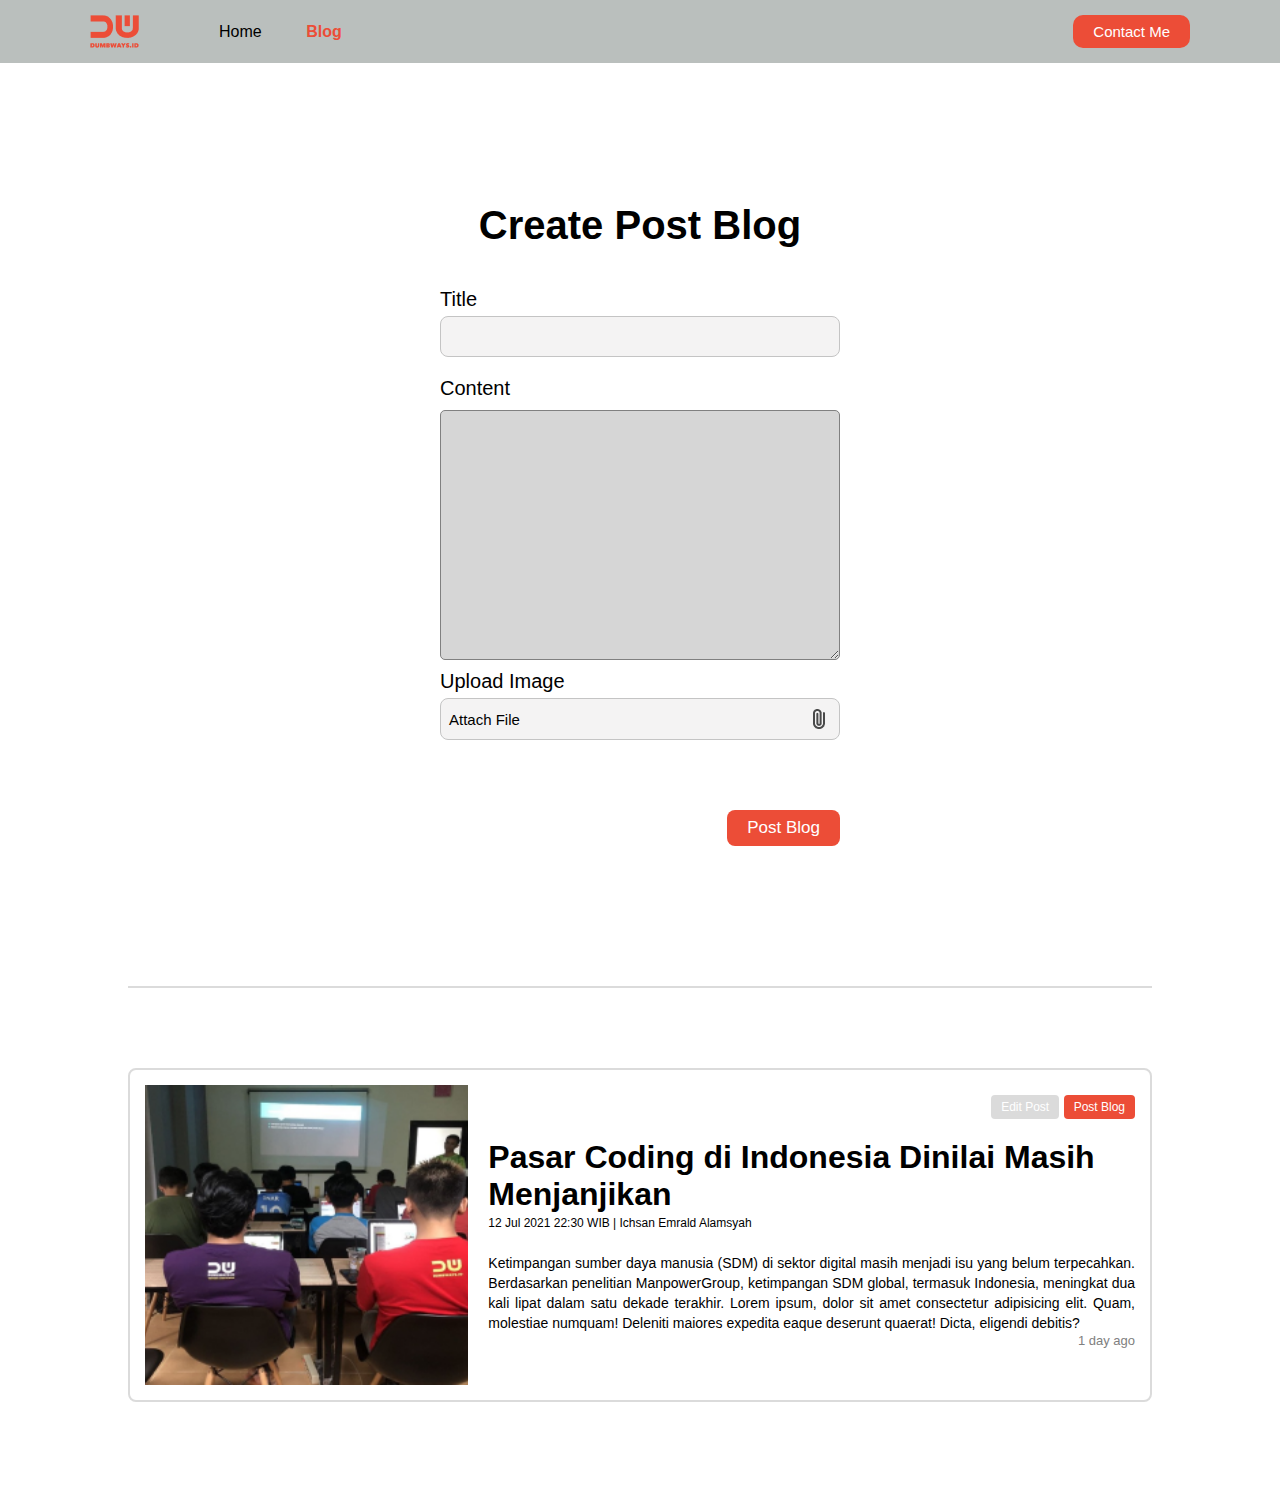
==== blog.html @ 3c7fab79 "first data" ====
<html>
  <head>
    <title>Creating Blog Page</title>
    <link rel="stylesheet" href="style.css" />
  </head>
  <body>
    <!-- NavBar -->
    <nav>
      <div class="left-side">
        <a href="index.html">
          <img src="assets/logo.png" alt="logo" />
        </a>
        <ul>
          <li>
            <a href="index.html">Home</a>
          </li>
          <li>
            <a href="blog.html" class="list-active">Blog</a>
          </li>
        </ul>
      </div>
      <div class="right-side">
        <a href="contact.html"> Contact Me </a>
      </div>
    </nav>

    <!-- Blog -->
    <!-- Form -->
    <div class="blog">
      <div class="blog-form">
        <div class="form-container">
          <form onsubmit="addBlog(event)">
            <h1>Create Post Blog</h1>
            <div>
              <label for="input-blog-title">Title</label>
              <input id="input-blog-title" />
            </div>
            <div>
              <label for="input-blog-content">Content</label>
              <textarea id="input-blog-content"></textarea>
            </div>
            <div>
              <label>Upload Image</label>
              <div class="input-blog-image-group">
                <label for="input-blog-image">
                  <p>Attach File</p>
                  <img src="assets/file.png" alt="file" />
                </label>
                <input type="file" id="input-blog-image" hidden />
              </div>
            </div>
            <div class="button-group">
              <button>Post Blog</button>
            </div>
          </form>
        </div>
      </div>
      <hr class="line" />
      <div id="contents" class="blog-list">
        <!-- dynamic content would be here -->
        <div class="blog-list-item">
          <div class="blog-image">
            <img src="assets/blog-img.png" alt="" />
          </div>
          <div class="blog-content">
            <div class="btn-group">
              <button class="btn-edit">Edit Post</button>
              <button class="btn-post">Post Blog</button>
            </div>
            <h1>
              <a href="blog-detail.html" target="_blank"
                >Pasar Coding di Indonesia Dinilai Masih Menjanjikan</a
              >
            </h1>
            <div class="detail-blog-content">
              12 Jul 2021 22:30 WIB | Ichsan Emrald Alamsyah
            </div>
            <p>
              Ketimpangan sumber daya manusia (SDM) di sektor digital masih
              menjadi isu yang belum terpecahkan. Berdasarkan penelitian
              ManpowerGroup, ketimpangan SDM global, termasuk Indonesia,
              meningkat dua kali lipat dalam satu dekade terakhir. Lorem ipsum,
              dolor sit amet consectetur adipisicing elit. Quam, molestiae
              numquam! Deleniti maiores expedita eaque deserunt quaerat! Dicta,
              eligendi debitis?
            </p>

            <div style="text-align: right;">
                <span style="font-size: 13px; color: grey">
                  1 day ago
                </span>
            </div>

          </div>
        </div>
        
      </div>
    </div>
    <script src="blog.js"></script>
  </body>
</html>
---- style.css ----
* {
  margin: 0;
  padding: 0;
  box-sizing: border-box;
  font-family: Arial, Helvetica, sans-serif;
}

/* Navbar */
nav {
  display: flex;
  background: #f4f3f3;
  height: 7vh;
}

nav div {
  display: flex;
  align-items: center;
  flex: 50%;
}

nav div.left-side {
  padding-left: 90px;
}

nav div.right-side {
  padding-right: 90px;
  display: flex;
  justify-content: flex-end;
}

nav ul {
  list-style-type: none;
  margin-left: 40px;
}

nav ul li {
  display: inline;
  margin-left: 40px;
}

nav ul li a {
  color: #000000;
  text-decoration: none;
}

nav ul li a.list-active {
  color: #ec4d37;
  font-weight: 700;
}

nav .right-side a {
  font-size: 15px;
  padding: 8px 20px;
  background-color: #ec4d37;
  border: none;
  border-radius: 10px;
  color: #fff;
  text-decoration: none;
}

/* Blog Form */
.blog-form {
  padding: 50px 0;
  display: flex;
  justify-content: center;
}

.blog-form .form-container {
  width: 500px;
}

.blog-form .form-container h1 {
  text-align: center;
  margin-bottom: 40px;
}

.blog-form form label {
  font-size: 20px;
  font-weight: 400;
}

.blog-form form input,
textarea,
select {
  width: 100%;
  font-size: 20px;
  font-weight: 400;
  padding: 8px;
  margin-top: 5px;
  margin-bottom: 20px;
  background: #f4f3f3;
  border: 1px solid #c4c4c4;
  border-radius: 8px;
}

.blog-form form textarea {
  height: 250px;
}

.blog-form form .input-blog-image-group {
  width: 100%;
  font-size: 20px;
  font-weight: 400;
  padding: 8px;
  margin-top: 5px;
  margin-bottom: 20px;
  background: #f4f3f3;
  border: 1px solid #c4c4c4;
  border-radius: 8px;
  cursor: pointer;
}

.blog-form form .input-blog-image-group label p {
  font-size: 15px;
}

.blog-form form .input-blog-image-group label {
  cursor: pointer;
  display: flex;
  align-items: center;
  justify-content: space-between;
}

.blog-form form .button-group {
  text-align: right;
}

.blog-form form button {
  margin-top: 50px;
  padding: 8px 20px;
  font-size: 17px;
  background: #ec4d37;
  border-radius: 8px;
  border: none;
  color: #fff;
  cursor: pointer;
}

.blog hr {
  border: 1px solid #dbdbdb;
  width: 80%;
  margin-right: auto;
  margin-left: auto;
}

/* Blog list */
.blog .blog-list {
  margin-top: 80px;
  margin-bottom: 80px;
  display: flex;
  align-items: center;
  flex-direction: column;
}

.blog .blog-list .blog-list-item {
  width: 80%;
  padding: 15px;
  margin-bottom: 20px;
  border: 2px solid #dbdbdb;
  border-radius: 8px;
  display: flex;
}

.blog .blog-list .blog-list-item .blog-image {
  flex: 1;
}

.blog .blog-list .blog-list-item .blog-image img {
  width: 100%;
  height: 300px;
  object-fit: cover;
}

.blog .blog-list .blog-list-item .blog-content {
  padding-left: 20px;
  flex: 2;
}

.blog .blog-list .btn-group {
  text-align: right;
  margin-bottom: 20px;
}

.blog .blog-list .btn-group .btn-edit {
  padding: 5px 10px;
  border: 0;
  border-radius: 4px;
  background: #dbdbdb;
}

.blog .blog-list .btn-group .btn-post {
  padding: 5px 10px;
  border: 0;
  border-radius: 4px;
  background: #ec4d37;
  color: #fff;
}

.blog .blog-list h1 a {
  text-decoration: none;
  color: #000000;
}

.blog .blog-list .detail-blog-content {
  font-weight: 300;
  font-size: 12px;
  line-height: 20px;
}

.blog .blog-list .blog-list-item p {
  margin-top: 20px;
  font-weight: normal;
  font-size: 14px;
  line-height: 20px;
  text-align: justify;
}

/* Blog Detail */
.blog-detail {
  display: flex;
  justify-content: center;
}

.blog-detail-container {
  width: 80%;
  margin: 40px 0;
}

.blog-detail-container img {
  width: 100%;
}

.blog-detail-container h1 {
  font-style: normal;
  font-weight: 800;
  font-size: 44px;
  line-height: 120%;
  margin-bottom: 15px;
}

.blog-detail-container .author {
  font-weight: 100;
  font-size: 20px;
  line-height: 120%;
  margin-bottom: 20px;
}

.blog-detail-container p {
  margin-top: 40px;
  font-style: normal;
  font-weight: normal;
  font-size: 24px;
  line-height: 140%;
  text-align: justify;
}

* {
    
    font-family: Arial, Helvetica, sans-serif;
}

body {
    margin: 0;
}

nav {
    background-color:rgb(186, 191, 189);
    display: flex;
    height: 7vh;
}

nav .left {
    /* background-color: brown; */
    /* width: 50%; */
    flex: 50%;
    padding-left: 90px;
    display: flex;

    align-items: center;
}

nav .left li {
    display: inline;
}

nav .left ul li a {
    text-decoration: none;
    color: black;
    padding: 12px;
}

nav .right {
    /* background-color: blueviolet; */
    /* width: 50%; */
    flex: 50%;
    display: flex;
    padding: 10px;
    justify-content: right;
    align-items: center;
    padding-right: 80px;
}

nav .right a {
    background-color: orangered;
    color: white;
    padding: 8px 12px;
    border-radius: 8px;
    text-decoration: none;
}

.container {
    height: 93vh;
    display: flex;
    align-items: center;
    justify-content: center;
}

.container .section {
    /* background-color: brown; */
    display: flex;
    width: 85%;
}

.section .left {
    /* background-color: aqua; */
    flex: 30%;
}

.section .right {
    /* background-color: blueviolet; */
    flex: 70%;
    padding-left: 35px;
}

.section .right p {
    color: grey;
}

.section .right .skill-container {
    display: flex;
}

.skill-container div {
    /* width: 50%; */
    flex: 1;
}

.skill-container div img {
    width: 50px;
    height: 50px;
}

form {
    width: 400px; 
    margin: 90px auto;
    font-weight: bold; 
    font-size: 20px;
    
}

input, select, textarea {
    background-color:rgb(214, 214, 214);
    border-radius: 5px;
    width: 100%;
    padding: 10px;
    margin-top: 5px;
    border: 1px solid grey;
    box-sizing: border-box;
    margin: 10px 0;
}

button {
    padding: 8px 30px; 
    margin-top:10px; 
    border-radius: 5px; 
    background-color:brown;
    color:white;
    border: none;
    cursor:pointer;
    font-size: 12px
}
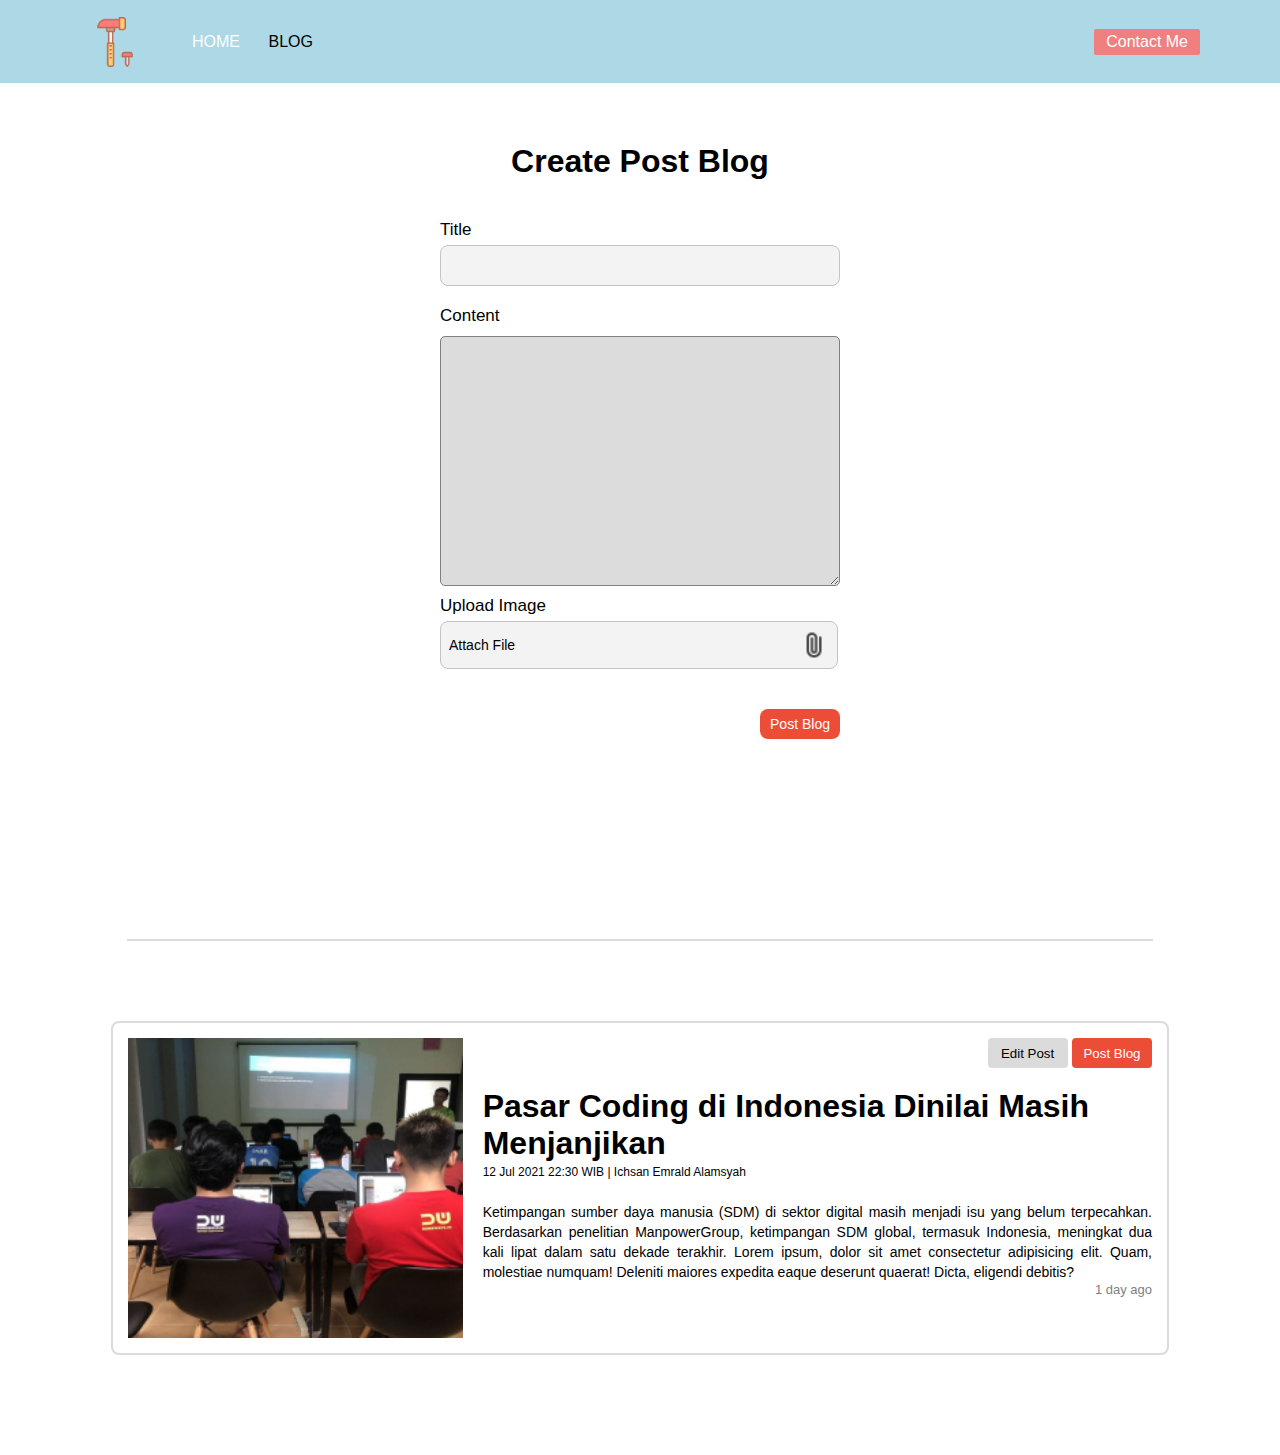
==== commit 7ab1e96a: "data sudah saya ubah" ====
--- a/blog.html
+++ b/blog.html
@@ -6,20 +6,18 @@
   <body>
     <!-- NavBar -->
     <nav>
-      <div class="left-side">
-        <a href="index.html">
+      <div class="left">
           <img src="assets/logo.png" alt="logo" />
-        </a>
         <ul>
           <li>
-            <a href="index.html">Home</a>
+            <a href="index.html">HOME</a>
           </li>
           <li>
-            <a href="blog.html" class="list-active">Blog</a>
+            <a style="color: black;">BLOG</a>
           </li>
         </ul>
       </div>
-      <div class="right-side">
+      <div class="right">
         <a href="contact.html"> Contact Me </a>
       </div>
     </nav>
--- a/style.css
+++ b/style.css
@@ -1,382 +1,486 @@
-* {
-  margin: 0;
-  padding: 0;
-  box-sizing: border-box;
-  font-family: Arial, Helvetica, sans-serif;
-}
-
-/* Navbar */
-nav {
-  display: flex;
-  background: #f4f3f3;
-  height: 7vh;
-}
-
-nav div {
-  display: flex;
-  align-items: center;
-  flex: 50%;
-}
-
-nav div.left-side {
-  padding-left: 90px;
-}
-
-nav div.right-side {
-  padding-right: 90px;
-  display: flex;
-  justify-content: flex-end;
-}
-
-nav ul {
-  list-style-type: none;
-  margin-left: 40px;
-}
-
-nav ul li {
-  display: inline;
-  margin-left: 40px;
-}
-
-nav ul li a {
-  color: #000000;
-  text-decoration: none;
-}
-
-nav ul li a.list-active {
-  color: #ec4d37;
-  font-weight: 700;
-}
-
-nav .right-side a {
-  font-size: 15px;
-  padding: 8px 20px;
-  background-color: #ec4d37;
-  border: none;
-  border-radius: 10px;
-  color: #fff;
-  text-decoration: none;
-}
+*{
+    margin: 0;
+    font-family: 'Lucida Sans', 'Lucida Sans Regular', 'Lucida Grande', 'Lucida Sans Unicode', Geneva, Verdana, sans-serif;
+}
+
+img{
+    height: 50px;
+    width: 50px;   
+}
+
+nav{
+    background-color: #ADD8E6;
+    display: flex;
+}
+nav .left{
+    background-color: #ADD8E6;
+    flex: 50%;
+    padding: 10px;
+    padding-left: 90px;
+    display: flex;
+    align-items: center;
+    height: 7vh;
+}
+
+
+nav .left li{
+    display: inline;
+}
+
+
+nav .left ul li a{
+    text-decoration: none;
+    color: white;
+    padding: 12px;
+}
+
+
+nav .left ul li a:hover{
+    color: black;
+}
+
+
+
+/* nav right */
+nav .right{
+    /* background-color: chartreuse; */
+    flex: 50%;;
+    display: flex;
+    padding: 20px;
+    justify-content: right;
+    align-items: center;
+    padding-right: 80px;
+}
+
+nav .right a{
+    background-color:#F08080;
+    color: white;
+    padding: 4px 12px;
+    border-radius: 2px;
+    text-decoration: none;        
+    height: auto;
+}
+
+nav .right a:hover{
+    background-color:#8FBC8F;
+    color: white ;
+    padding: 4px 12px;
+    border-radius: 3px;
+    text-decoration: none;        
+}
+
+
+.container{
+    display: flex;
+    align-items: center;
+    justify-content: center;
+    height: 93vh;
+}
+
+.container .section {
+    display: flex;
+    width: 85%;
+}
+
+.section .left{
+    flex: 30%;
+}
+
+.container .section .left img{
+  width: auto;
+  height: 110px;
+  margin-left: 70px;
+  margin-top: 50px;
+}
+
+
+
+.section .right{
+    flex: 70%;
+    padding-left: 10px;
+    margin-left: 20px;
+}
+
+.skill-container{
+    display: flex;
+}
+
+.section .right .skill-container div{
+    width: 50%;
+}
+
+.skill-container div img{
+    width: 50px;
+    height: 50px;
+    margin-top: 20px;
+}
+
+.skill-container div h4{
+    margin-top: 10px;
+    font-family: Verdana, Geneva, Tahoma, sans-serif;
+} 
+
+.skill-container div p{
+    margin-top: 8px;
+}
+
+.found-me-on h2{
+    margin-top: 16px;
+    font-size: 17px;
+}
+
+.found-me-on img{
+    height: 30px;
+    width: 30px;
+    margin: 5px;
+}
+
+
+form{
+    width: 400px; 
+    margin: 150px auto; 
+    margin-top: 10px;
+}
+
+form h3{
+    font-family: Cambria, Cochin, Georgia, Times, 'Times New Roman', serif; font-size: 25px; text-align: center
+}
+
+form div label{
+    font-size: 17px; 
+    font-weight: bold;
+}
+
+form div input{
+    background-color: gainsboro;
+                    width: 100%;
+                    border: 1px solid grey;
+                    border-radius: 5px;
+                    padding: 10px;
+                    margin: 10px 0;
+                    box-sizing: border-box;
+}
+
+form .checkbox{
+    display: flex;
+    align-items: center;
+    margin-top: 2px;
+    margin-bottom: 9px;
+}
+
+
+form .checkbox input{
+    margin-right: 120px;
+}
+
+
+img
+form div select{
+    background-color: gainsboro;
+    width: 100%;
+    border: 1px solid grey;
+    border-radius: 5px;
+    padding: 10px;
+    margin: 10px 0;
+    box-sizing: border-box;
+}
+
+form div textarea{
+    background-color: gainsboro;
+    width: 100%;
+    border: 1px solid grey;
+    border-radius: 5px;
+    padding: 10px;
+    margin: 10px 0;
+    box-sizing: border-box;
+}
+
+
+button{
+    width: 60px;
+    height: 35px;
+}
+
+button img{
+    width: 10px; 
+    height: 10px;
+}
+
+.container .section .left .h2{
+    margin-top: 15px; font-size: 16px;
+    text-align: center;
+    font-family: 'Franklin Gothic Medium', 'Arial Narrow', Arial, sans-serif
+}
+
+
+
+.container .section .left .p{
+  margin-top: 6px; 
+  font-size: 16px;
+  text-align: center;
+  font-family: Georgia, 'Times New Roman', Times, serif;
+}
+
+.container .section .left .creative{
+  margin-top: 25px; font-size: 16px;
+  text-align: center;
+  font-family: 'Trebuchet MS', 'Lucida Sans Unicode', 'Lucida Grande', 'Lucida Sans', Arial, sans-serif;
+}
+
+.container .section .left .me{
+  font-size: 16px;
+  text-align: center;
+  margin-top: 15px;
+  font-family: 'Franklin Gothic Medium', 'Arial Narrow', Arial, sans-serif
+}
+
+.container .section .left .h4{
+    text-align: center;
+}
+
+.container .section .left .skil{
+    align-items: center;
+    justify-content: center;
+    display: flex;
+    margin: 5 20;
+    border: 1px solid black;
+    }
+
+
+
+.container .section .left .kotak{
+    width: 100%; 
+    border-collapse: collapse; 
+    border: 1px solid black; 
+    text-align: center;
+    }
+
+
+.container .section .left .tr{
+    background-color: grey;
+
+}
+
+
+
+
+
+
+
+
+
+
+
+
+
+
+
 
 /* Blog Form */
 .blog-form {
-  padding: 50px 0;
-  display: flex;
-  justify-content: center;
-}
-
-.blog-form .form-container {
-  width: 500px;
-}
-
-.blog-form .form-container h1 {
-  text-align: center;
-  margin-bottom: 40px;
-}
-
-.blog-form form label {
-  font-size: 20px;
-  font-weight: 400;
-}
-
-.blog-form form input,
-textarea,
-select {
-  width: 100%;
-  font-size: 20px;
-  font-weight: 400;
-  padding: 8px;
-  margin-top: 5px;
-  margin-bottom: 20px;
-  background: #f4f3f3;
-  border: 1px solid #c4c4c4;
-  border-radius: 8px;
-}
-
-.blog-form form textarea {
-  height: 250px;
-}
-
-.blog-form form .input-blog-image-group {
-  width: 100%;
-  font-size: 20px;
-  font-weight: 400;
-  padding: 8px;
-  margin-top: 5px;
-  margin-bottom: 20px;
-  background: #f4f3f3;
-  border: 1px solid #c4c4c4;
-  border-radius: 8px;
-  cursor: pointer;
-}
-
-.blog-form form .input-blog-image-group label p {
-  font-size: 15px;
-}
-
-.blog-form form .input-blog-image-group label {
-  cursor: pointer;
-  display: flex;
-  align-items: center;
-  justify-content: space-between;
-}
-
-.blog-form form .button-group {
-  text-align: right;
-}
-
-.blog-form form button {
-  margin-top: 50px;
-  padding: 8px 20px;
-  font-size: 17px;
-  background: #ec4d37;
-  border-radius: 8px;
-  border: none;
-  color: #fff;
-  cursor: pointer;
-}
-
-.blog hr {
-  border: 1px solid #dbdbdb;
-  width: 80%;
-  margin-right: auto;
-  margin-left: auto;
-}
-
-/* Blog list */
-.blog .blog-list {
-  margin-top: 80px;
-  margin-bottom: 80px;
-  display: flex;
-  align-items: center;
-  flex-direction: column;
-}
-
-.blog .blog-list .blog-list-item {
-  width: 80%;
-  padding: 15px;
-  margin-bottom: 20px;
-  border: 2px solid #dbdbdb;
-  border-radius: 8px;
-  display: flex;
-}
-
-.blog .blog-list .blog-list-item .blog-image {
-  flex: 1;
-}
-
-.blog .blog-list .blog-list-item .blog-image img {
-  width: 100%;
-  height: 300px;
-  object-fit: cover;
-}
-
-.blog .blog-list .blog-list-item .blog-content {
-  padding-left: 20px;
-  flex: 2;
-}
-
-.blog .blog-list .btn-group {
-  text-align: right;
-  margin-bottom: 20px;
-}
-
-.blog .blog-list .btn-group .btn-edit {
-  padding: 5px 10px;
-  border: 0;
-  border-radius: 4px;
-  background: #dbdbdb;
-}
-
-.blog .blog-list .btn-group .btn-post {
-  padding: 5px 10px;
-  border: 0;
-  border-radius: 4px;
-  background: #ec4d37;
-  color: #fff;
-}
-
-.blog .blog-list h1 a {
-  text-decoration: none;
-  color: #000000;
-}
-
-.blog .blog-list .detail-blog-content {
-  font-weight: 300;
-  font-size: 12px;
-  line-height: 20px;
-}
-
-.blog .blog-list .blog-list-item p {
-  margin-top: 20px;
-  font-weight: normal;
-  font-size: 14px;
-  line-height: 20px;
-  text-align: justify;
-}
-
-/* Blog Detail */
-.blog-detail {
-  display: flex;
-  justify-content: center;
-}
-
-.blog-detail-container {
-  width: 80%;
-  margin: 40px 0;
-}
-
-.blog-detail-container img {
-  width: 100%;
-}
-
-.blog-detail-container h1 {
-  font-style: normal;
-  font-weight: 800;
-  font-size: 44px;
-  line-height: 120%;
-  margin-bottom: 15px;
-}
-
-.blog-detail-container .author {
-  font-weight: 100;
-  font-size: 20px;
-  line-height: 120%;
-  margin-bottom: 20px;
-}
-
-.blog-detail-container p {
-  margin-top: 40px;
-  font-style: normal;
-  font-weight: normal;
-  font-size: 24px;
-  line-height: 140%;
-  text-align: justify;
-}
-
-* {
-    
-    font-family: Arial, Helvetica, sans-serif;
-}
-
-body {
-    margin: 0;
-}
-
-nav {
-    background-color:rgb(186, 191, 189);
-    display: flex;
-    height: 7vh;
-}
-
-nav .left {
-    /* background-color: brown; */
-    /* width: 50%; */
-    flex: 50%;
-    padding-left: 90px;
-    display: flex;
-
-    align-items: center;
-}
-
-nav .left li {
-    display: inline;
-}
-
-nav .left ul li a {
+    padding: 50px 0;
+    display: flex;
+    justify-content: center;
+  }
+  
+  .blog-form .form-container {
+    width: 500px;
+  }
+  
+  .blog-form .form-container h1 {
+    text-align: center;
+    margin-bottom: 40px;
+  }
+  
+  .blog-form form label {
+    font-size: 17px;
+    font-weight: 400;
+  }
+  
+  .blog-form form input,
+  textarea,
+  select {
+    width: 100%;
+    font-size: 20px;
+    font-weight: 400;
+    padding: 8px;
+    margin-top: 5px;
+    margin-bottom: 20px;
+    background: #f4f3f3;
+    border: 1px solid #c4c4c4;
+    border-radius: 8px;
+  }
+  
+  .blog-form form textarea {
+    height: 250px;
+
+  }
+  
+  .blog-form form .input-blog-image-group {
+    width: 380px;
+    font-size: 16px;
+    font-weight: 400;
+    padding: 8px;
+    margin-top: 5px;
+    margin-bottom: 20px;
+    background: #f4f3f3;
+    border: 1px solid #c4c4c4;
+    border-radius: 8px;
+    cursor: pointer;
+  }
+  
+  .blog-form form .input-blog-image-group label p {
+    font-size: 14px;
+  }
+  
+  .blog-form form .input-blog-image-group label {
+    cursor: pointer;
+    display: flex;
+    align-items: center;
+    justify-content: space-between;
+  }
+  
+  .blog-form form .button-group {
+    text-align: right;
+  }
+  
+  .blog-form form img{
+    height: 30px;
+    width: 30px;
+  }
+
+
+  .blog-form form button {
+    margin-top: 20px;
+    width: 80px;
+    height: 30px;
+    /* padding: 8px 20px; */
+    font-size: 14px;
+    background: #ec4d37;
+    border-radius: 8px;
+    border: none;
+    color: #fff;
+    cursor: pointer;
+  }
+  
+  .blog hr {
+    border: 1px solid #dbdbdb;
+    width: 80%;
+    margin-right: auto;
+    margin-left: auto;
+  }
+  
+  /* Blog list */
+  .blog .blog-list {
+    margin-top: 80px;
+    margin-bottom: 80px;
+    display: flex;
+    align-items: center;
+    flex-direction: column;
+  }
+  
+  .blog .blog-list .blog-list-item {
+    width: 80%;
+    padding: 15px;
+    margin-bottom: 20px;
+    border: 2px solid #dbdbdb;
+    border-radius: 8px;
+    display: flex;
+  }
+  
+  .blog .blog-list .blog-list-item .blog-image {
+    flex: 1;
+  }
+  
+  .blog .blog-list .blog-list-item .blog-image img {
+    width: 100%;
+    height: 300px;
+    object-fit: cover;
+  }
+  
+  .blog .blog-list .blog-list-item .blog-content {
+    padding-left: 20px;
+    flex: 2;
+  }
+  
+  .blog .blog-list .btn-group {
+    text-align: right;
+    margin-bottom: 20px;
+  }
+  
+  .blog .blog-list .btn-group .btn-edit {
+    padding: 5px 10px;
+    height: 30px;
+    width: 80px;
+    border: 0;
+    border-radius: 4px;
+    background: #dbdbdb;
+  }
+  
+  .blog .blog-list .btn-group .btn-post {
+    width: 80px;
+    height: 30px;
+    border: 0;
+    border-radius: 4px;
+    background: #ec4d37;
+    color: #fff;
+  }
+  
+  .blog .blog-list h1 a {
     text-decoration: none;
-    color: black;
-    padding: 12px;
-}
-
-nav .right {
-    /* background-color: blueviolet; */
-    /* width: 50%; */
-    flex: 50%;
-    display: flex;
-    padding: 10px;
-    justify-content: right;
-    align-items: center;
-    padding-right: 80px;
-}
-
-nav .right a {
-    background-color: orangered;
-    color: white;
-    padding: 8px 12px;
-    border-radius: 8px;
-    text-decoration: none;
-}
-
-.container {
-    height: 93vh;
-    display: flex;
-    align-items: center;
+    color: #000000;
+  }
+  
+  .blog .blog-list .detail-blog-content {
+    font-weight: 300;
+    font-size: 12px;
+    line-height: 20px;
+  }
+  
+  .blog .blog-list .blog-list-item p {
+    margin-top: 20px;
+    font-weight: normal;
+    font-size: 14px;
+    line-height: 20px;
+    text-align: justify;
+  }
+  
+  /* Blog Detail */
+  .blog-detail {
+    display: flex;
     justify-content: center;
-}
-
-.container .section {
-    /* background-color: brown; */
-    display: flex;
-    width: 85%;
-}
-
-.section .left {
-    /* background-color: aqua; */
-    flex: 30%;
-}
-
-.section .right {
-    /* background-color: blueviolet; */
-    flex: 70%;
-    padding-left: 35px;
-}
-
-.section .right p {
-    color: grey;
-}
-
-.section .right .skill-container {
-    display: flex;
-}
-
-.skill-container div {
-    /* width: 50%; */
-    flex: 1;
-}
-
-.skill-container div img {
-    width: 50px;
-    height: 50px;
-}
-
-form {
-    width: 400px; 
-    margin: 90px auto;
-    font-weight: bold; 
+  }
+  
+  .blog-detail-container {
+    width: 80%;
+    margin: 40px 0;
+  }
+  
+  .blog-detail-container img {
+    width: 100%;
+  }
+  
+  .blog-detail-container h1 {
+    font-style: normal;
+    font-weight: 800;
+    font-size: 44px;
+    line-height: 120%;
+    margin-bottom: 15px;
+  }
+  
+  .blog-detail-container .author {
+    font-weight: 100;
     font-size: 20px;
-    
-}
-
-input, select, textarea {
-    background-color:rgb(214, 214, 214);
-    border-radius: 5px;
-    width: 100%;
-    padding: 10px;
-    margin-top: 5px;
-    border: 1px solid grey;
-    box-sizing: border-box;
-    margin: 10px 0;
-}
-
-button {
-    padding: 8px 30px; 
-    margin-top:10px; 
-    border-radius: 5px; 
-    background-color:brown;
-    color:white;
-    border: none;
-    cursor:pointer;
-    font-size: 12px
-}
-
+    line-height: 120%;
+    margin-bottom: 20px;
+  }
+  
+  .blog-detail-container p {
+    margin-top: 40px;
+    font-style: normal;
+    font-weight: normal;
+    font-size: 24px;
+    line-height: 140%;
+    text-align: justify;
+  }
+  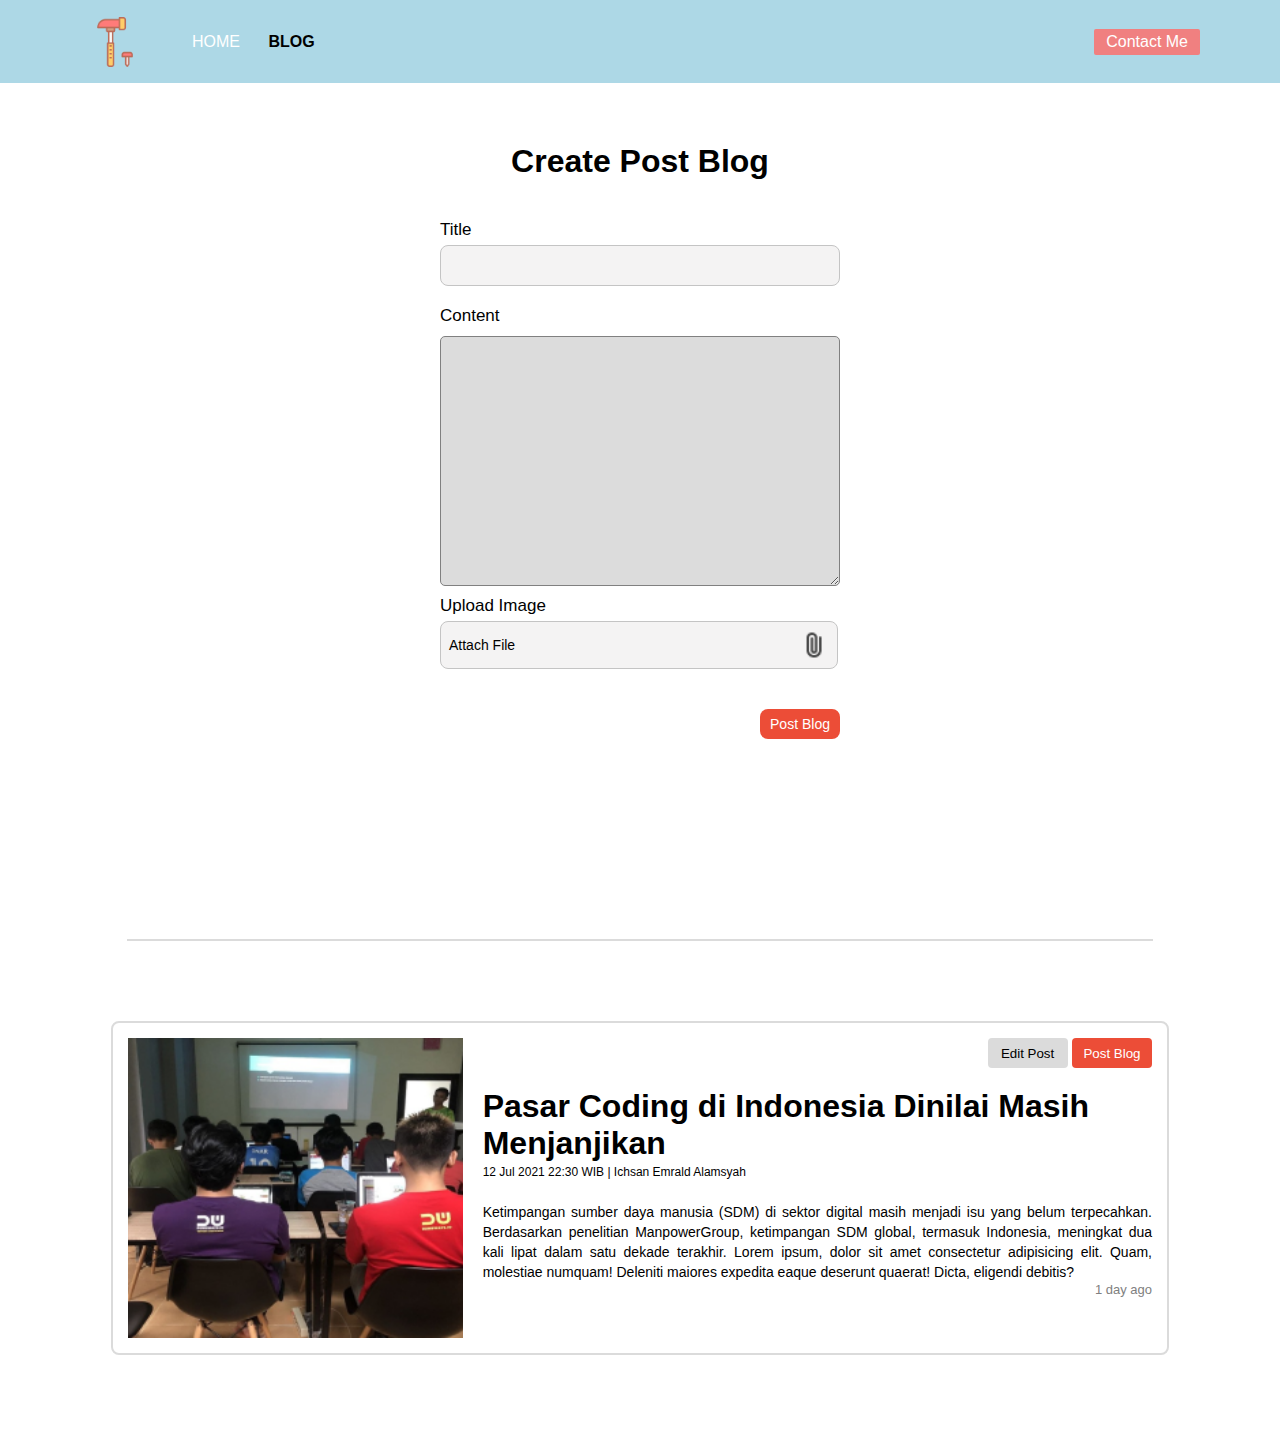
==== commit 3b979feb: "ubah data" ====
--- a/blog.html
+++ b/blog.html
@@ -13,7 +13,7 @@
             <a href="index.html">HOME</a>
           </li>
           <li>
-            <a style="color: black;">BLOG</a>
+            <a style="color: black;"><strong>BLOG</strong></a>
           </li>
         </ul>
       </div>
--- a/style.css
+++ b/style.css
@@ -164,7 +164,7 @@
 form .checkbox{
     display: flex;
     align-items: center;
-    margin-top: 2px;
+    margin-top: 3px;
     margin-bottom: 9px;
 }
 
